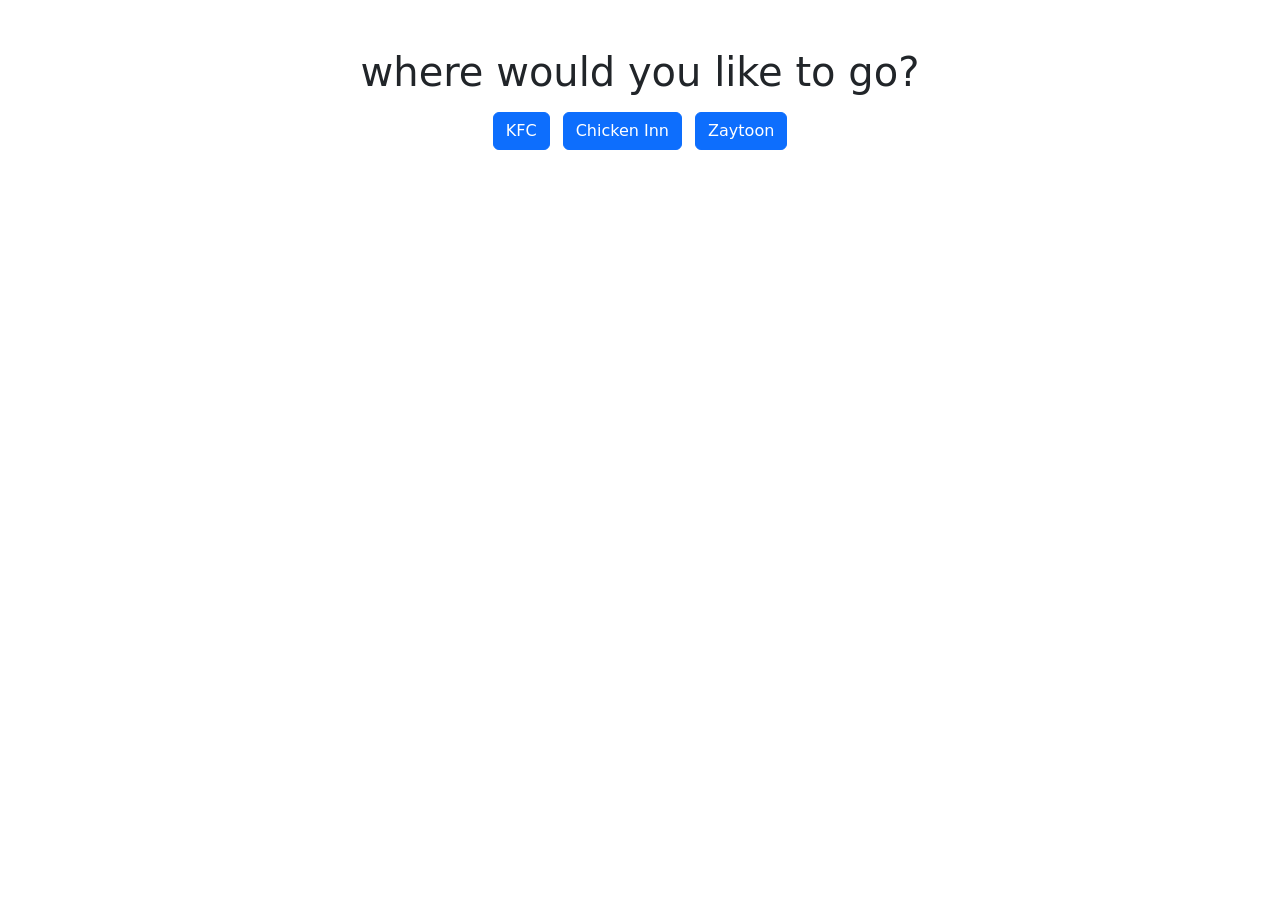
==== place.html @ bc31c1db "i have added files" ====
<!DOCTYPE html>
<html lang="en">
<head>
    <meta charset="UTF-8">
    <meta name="viewport" content="width=device-width, initial-scale=1.0">
    <title>Document</title>
    <link href="https://cdn.jsdelivr.net/npm/bootstrap@5.3.8/dist/css/bootstrap.min.css" rel="stylesheet" integrity="sha384-sRIl4kxILFvY47J16cr9ZwB07vP4J8+LH7qKQnuqkuIAvNWLzeN8tE5YBujZqJLB" crossorigin="anonymous">
</head>
<body>
    <div class="container mt-5">
        <h1 class="text-center">where would you like to go?</h1>
        <div class="text-center mt-3">
            <a href="#" class="btn btn-primary me-2">KFC</a>
            <a href="#" class="btn btn-primary me-2">Chicken Inn</a>
            <a href="#" class="btn btn-primary">Zaytoon</a>
        </div>
    </div>
</body>
</html>
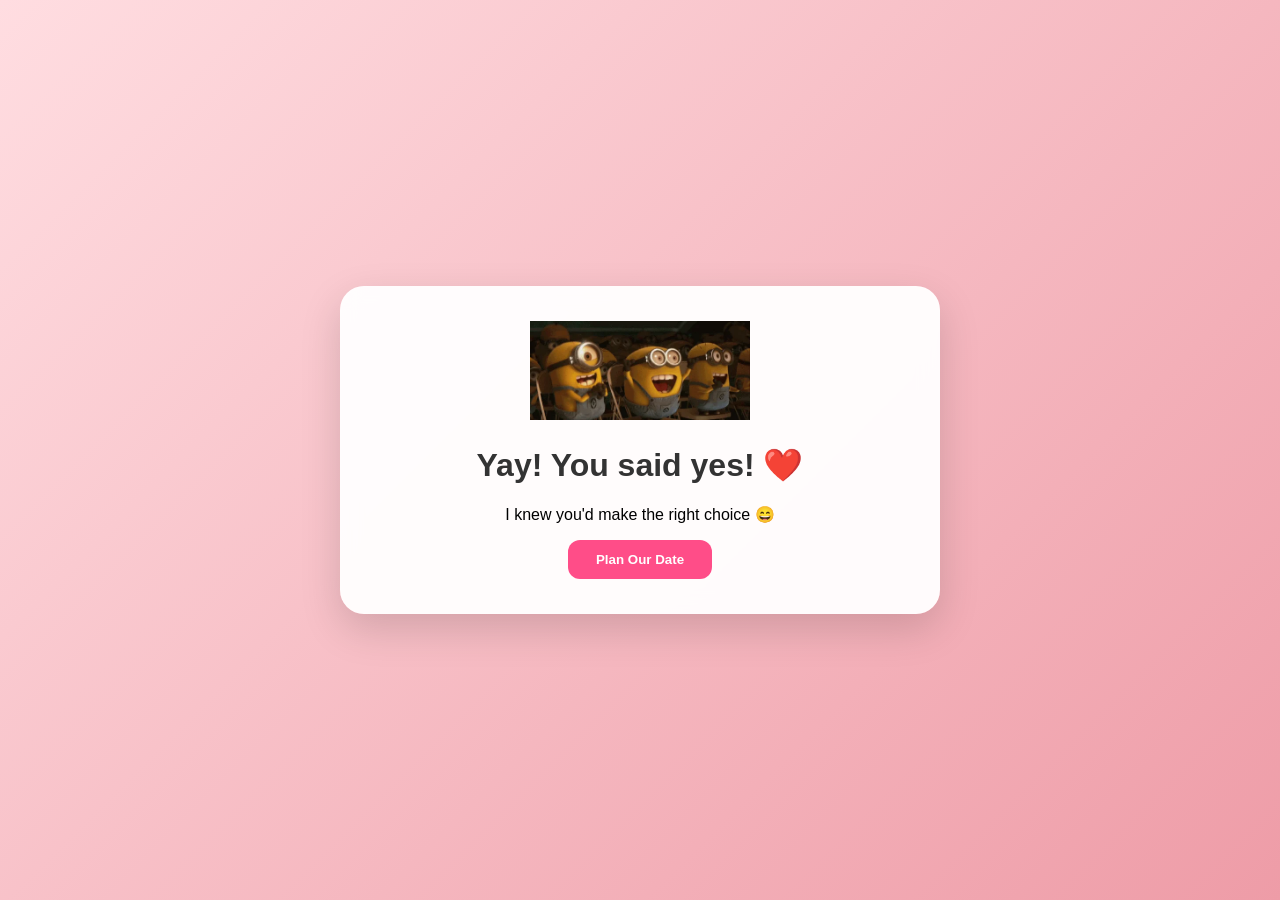
==== commit 4854608e: "might be done" ====
--- a/place.html
+++ b/place.html
@@ -1,19 +1 @@
-<!DOCTYPE html>
-<html lang="en">
-<head>
-    <meta charset="UTF-8">
-    <meta name="viewport" content="width=device-width, initial-scale=1.0">
-    <title>Document</title>
-    <link href="https://cdn.jsdelivr.net/npm/bootstrap@5.3.8/dist/css/bootstrap.min.css" rel="stylesheet" integrity="sha384-sRIl4kxILFvY47J16cr9ZwB07vP4J8+LH7qKQnuqkuIAvNWLzeN8tE5YBujZqJLB" crossorigin="anonymous">
-</head>
-<body>
-    <div class="container mt-5">
-        <h1 class="text-center">where would you like to go?</h1>
-        <div class="text-center mt-3">
-            <a href="#" class="btn btn-primary me-2">KFC</a>
-            <a href="#" class="btn btn-primary me-2">Chicken Inn</a>
-            <a href="#" class="btn btn-primary">Zaytoon</a>
-        </div>
-    </div>
-</body>
-</html>+<!DOCTYPE html><html><head><meta charset="UTF-8"><meta name="viewport" content="width=device-width, initial-scale=1"><link rel="stylesheet" href="style.css"><title>Yay!</title></head><body><div class="box"><img src="celebration-gif.webp" class="gif"><h1>Yay! You said yes! ❤️</h1><p>I knew you'd make the right choice 😄</p><a href="date.html"><button class="ok">Plan Our Date</button></a></div></body></html>
--- a/style.css
+++ b/style.css
@@ -0,0 +1,34 @@
+
+*{box-sizing:border-box}
+body{
+margin:0;min-height:100vh;display:flex;justify-content:center;align-items:center;
+font-family:Segoe UI,Arial,sans-serif;
+background:linear-gradient(135deg,#ffdde1,#ee9ca7);
+padding:20px;
+}
+.box{
+width:min(600px,95vw);
+background:rgba(255,255,255,.95);
+padding:35px;
+border-radius:24px;
+box-shadow:0 15px 40px rgba(0,0,0,.15);
+text-align:center;
+backdrop-filter:blur(10px);
+}
+h1,h2,h3{color:#333}
+.profile-pic{
+width:180px;height:180px;border-radius:50%;object-fit:cover;
+border:5px solid white;box-shadow:0 8px 20px rgba(0,0,0,.2);
+}
+.buttons{display:flex;justify-content:center;gap:15px;flex-wrap:wrap;margin-top:20px}
+button,.ok{
+border:none;border-radius:12px;padding:12px 28px;font-weight:600;cursor:pointer;
+transition:.3s;
+}
+#yesbtn,.ok{background:#ff4d88;color:white}
+#yesbtn:hover,.ok:hover{transform:translateY(-2px)}
+#nobtn{background:#666;color:white}
+.gif{width:220px;max-width:100%}
+input,select{
+width:100%;padding:12px;margin:10px 0 18px;border:1px solid #ddd;border-radius:10px;
+}
